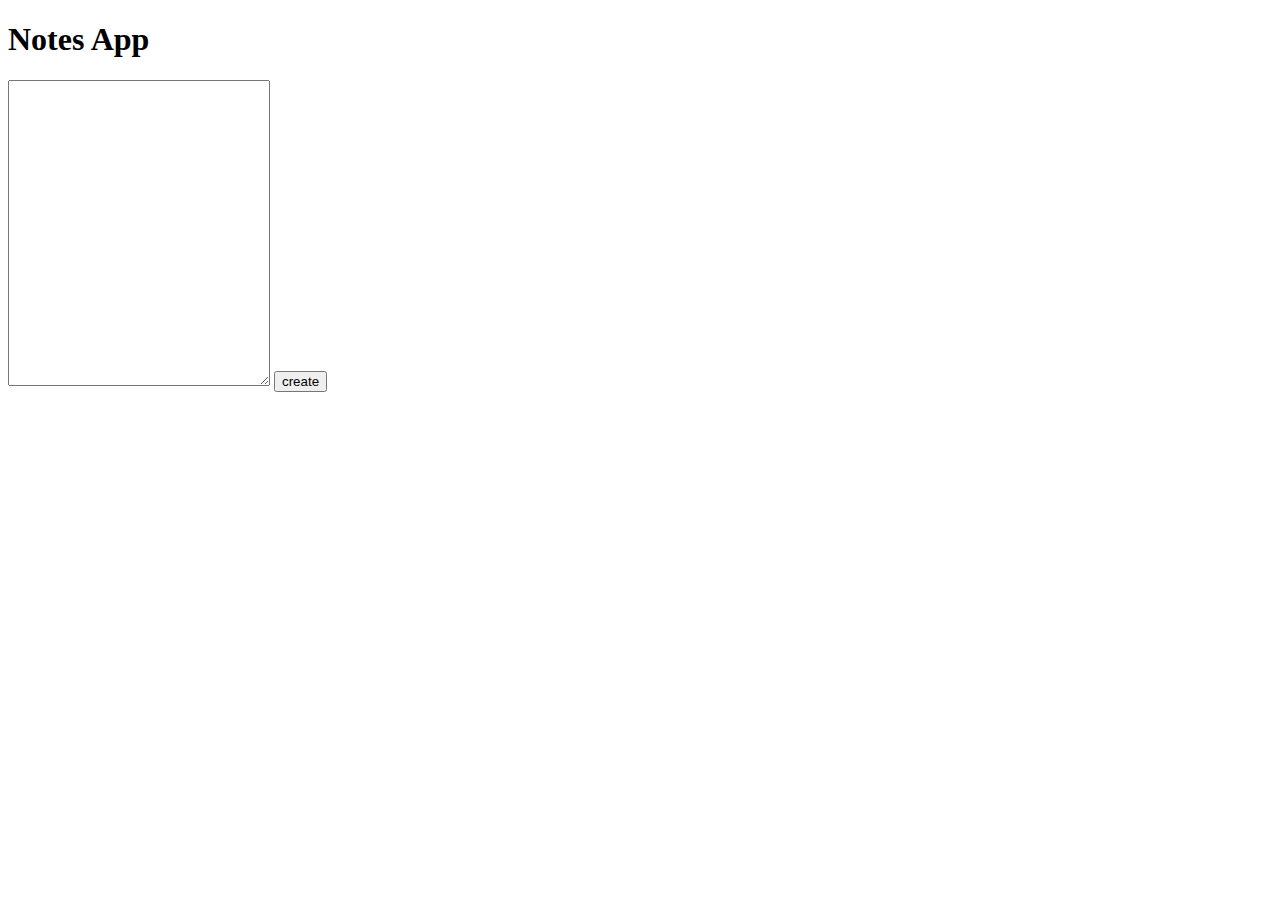
==== index.html @ 1252a02e "use can add a note, note is displayed as a preview on the screen" ====
<!DOCTYPE html>
<html lang="en">

<head>
    <meta charset="UTF-8">
    <meta name="viewport" content="width=device-width, initial-scale=1.0">
    <meta http-equiv="X-UA-Compatible" content="ie=edge">
    <title>Note App</title>
</head>

<body>
    <h1 class="title">Notes App</h1>
    <div id="add_note_wrapper">
        <textarea id="note_input" value=" " cols="30" rows="20" placeholder="Add new note">
        </textarea>
        <button id="add_note_button" onclick="create_btn_click()">create</button>
    </div>


    <div id="note_list_wrapper">
        <ul id='note_list'>

        </ul>
    </div>
    <div id="display">

    </div>

    <script src="interface.js"></script>
</body>

</html>
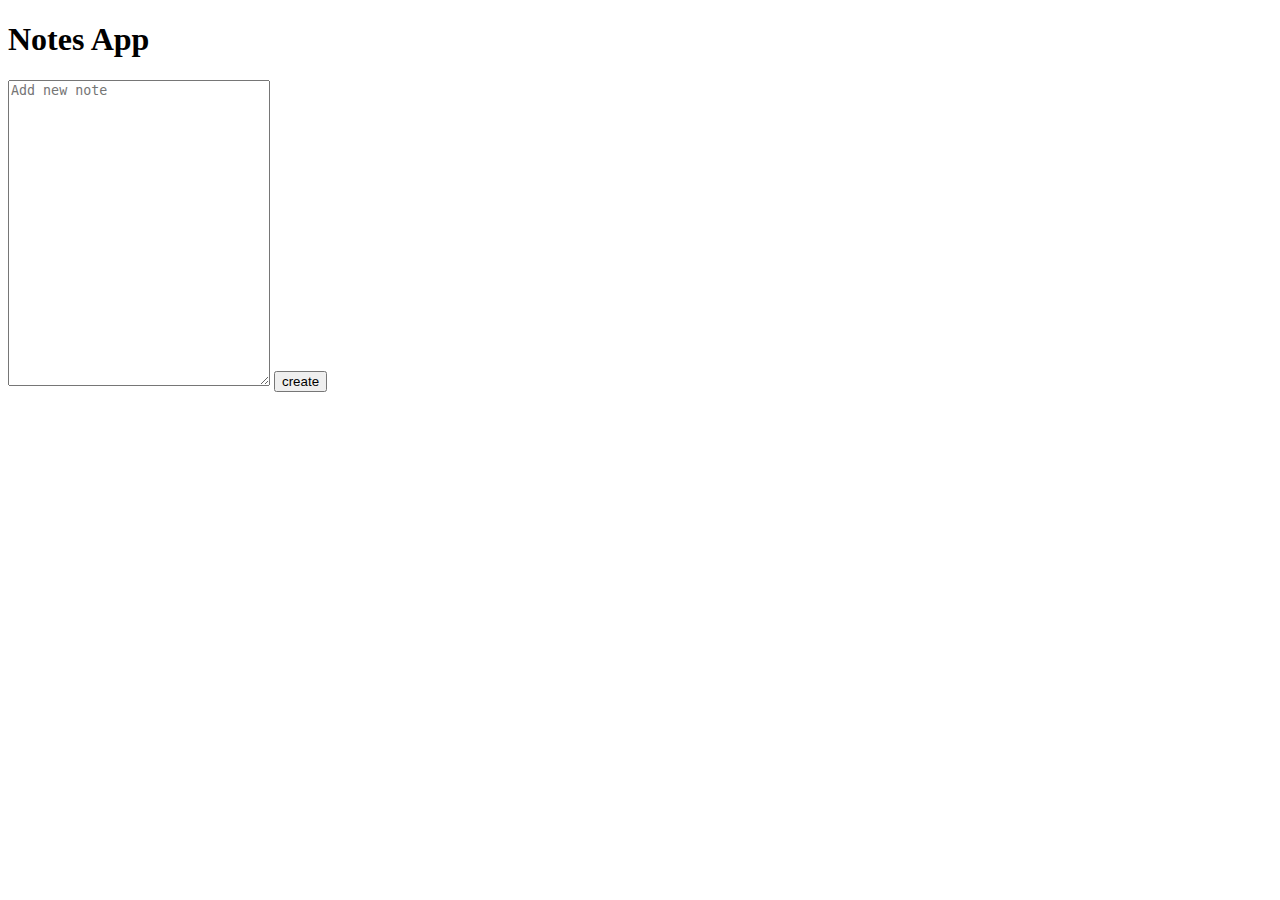
==== commit 72dcd258: "fix text-area bug" ====
--- a/index.html
+++ b/index.html
@@ -11,8 +11,7 @@
 <body>
     <h1 class="title">Notes App</h1>
     <div id="add_note_wrapper">
-        <textarea id="note_input" value=" " cols="30" rows="20" placeholder="Add new note">
-        </textarea>
+        <textarea id="note_input" cols="30" rows="20" placeholder="Add new note"></textarea>
         <button id="add_note_button" onclick="create_btn_click()">create</button>
     </div>
 
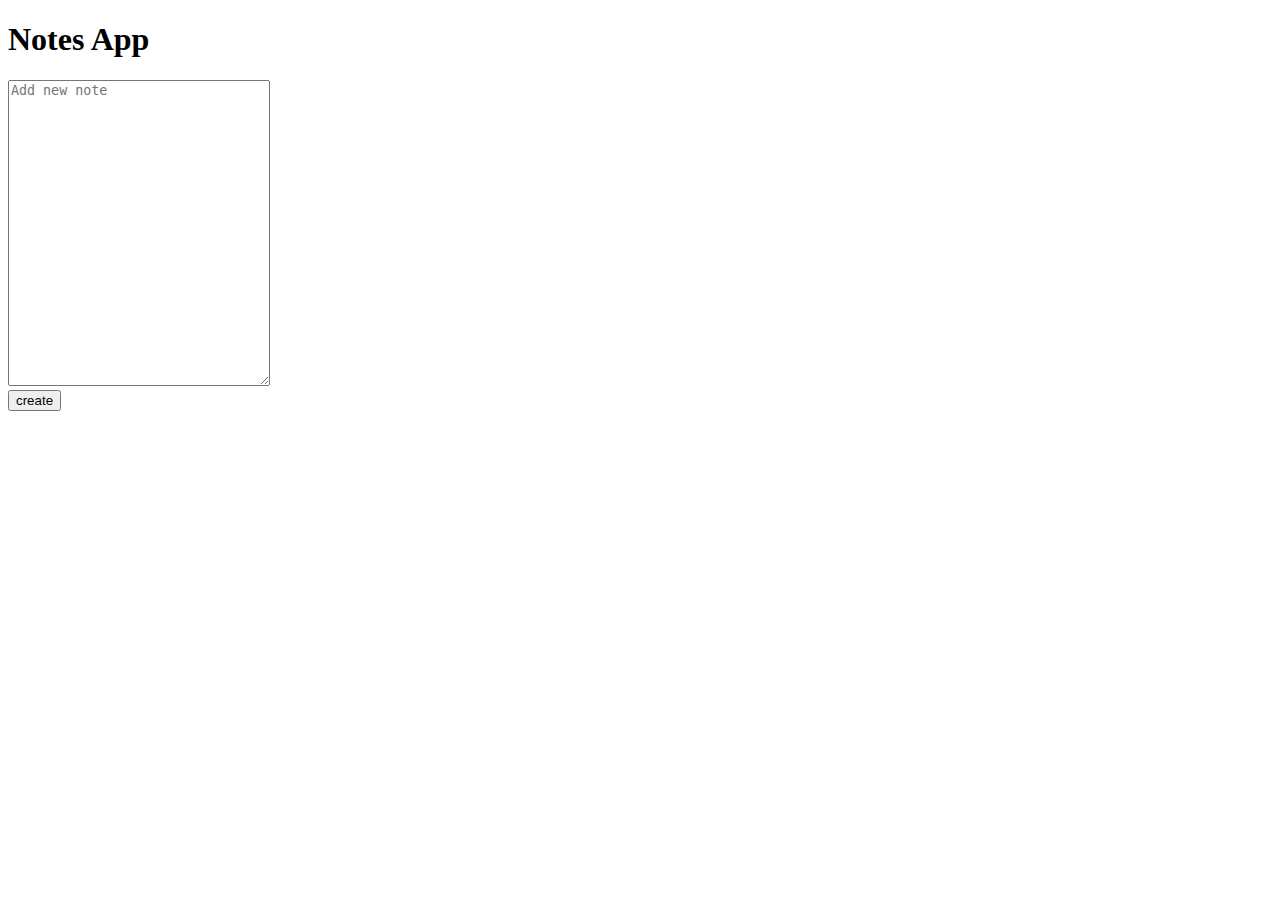
==== commit af48bd1a: "change position of create button" ====
--- a/index.html
+++ b/index.html
@@ -12,6 +12,7 @@
     <h1 class="title">Notes App</h1>
     <div id="add_note_wrapper">
         <textarea id="note_input" cols="30" rows="20" placeholder="Add new note"></textarea>
+        <br>
         <button id="add_note_button" onclick="create_btn_click()">create</button>
     </div>
 
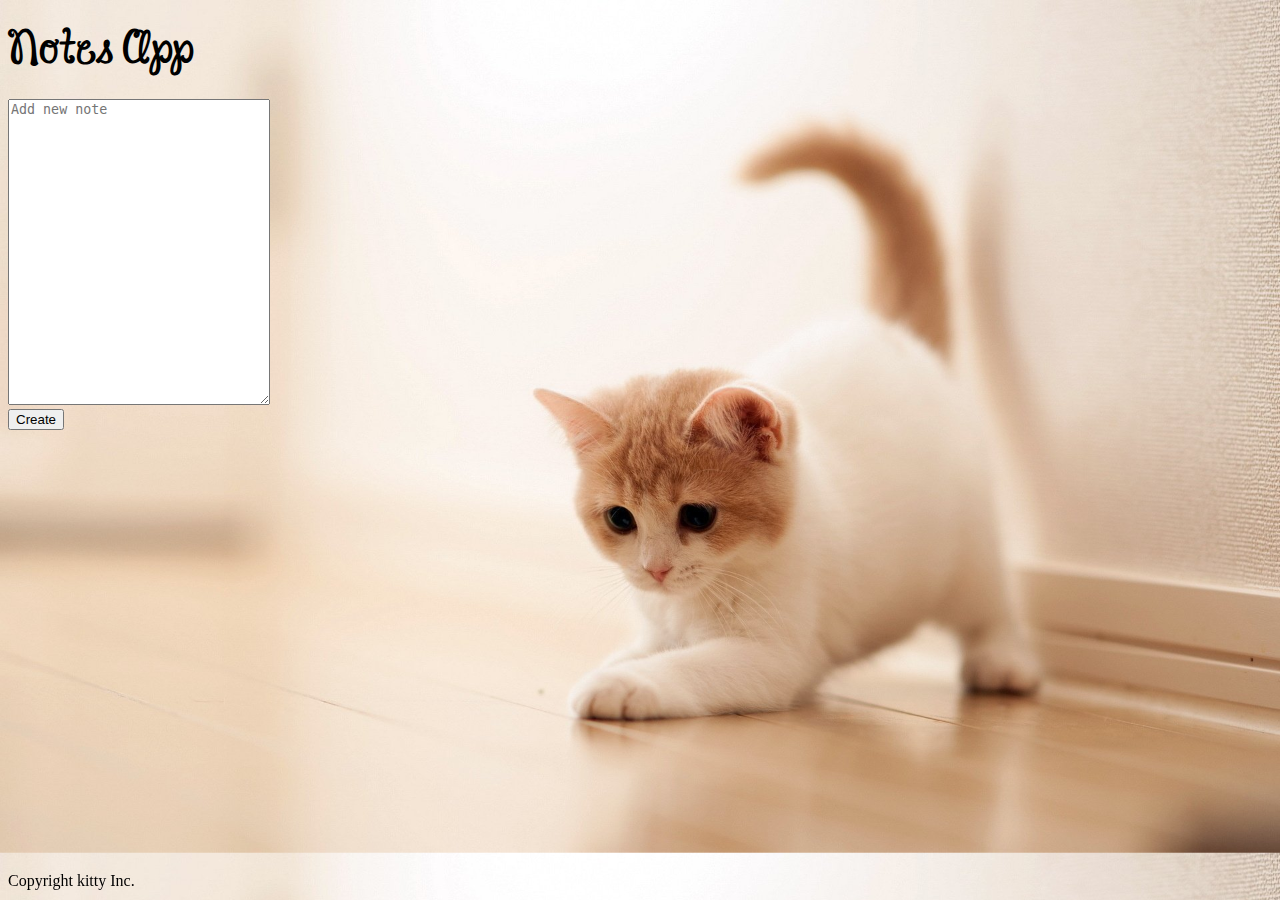
==== commit 3a1db3cd: "Pretty kitties" ====
--- a/index.html
+++ b/index.html
@@ -5,6 +5,8 @@
     <meta charset="UTF-8">
     <meta name="viewport" content="width=device-width, initial-scale=1.0">
     <meta http-equiv="X-UA-Compatible" content="ie=edge">
+    <link rel="stylesheet" href="style.css">
+    <link rel="stylesheet" href="">
     <title>Note App</title>
 </head>
 
@@ -13,7 +15,7 @@
     <div id="add_note_wrapper">
         <textarea id="note_input" cols="30" rows="20" placeholder="Add new note"></textarea>
         <br>
-        <button id="add_note_button" onclick="create_btn_click()">create</button>
+        <button id="add_note_button" onclick="create_btn_click()">Create</button>
     </div>
 
 
@@ -27,6 +29,8 @@
     </div>
 
     <script src="interface.js"></script>
+
+    <footer>Copyright kitty Inc.</footer>
 </body>
 
 </html>--- a/style.css
+++ b/style.css
@@ -0,0 +1,43 @@
+@font-face {
+    font-family: 'Kitty';
+    src: url('JandaHappyDay.ttf')  format('truetype');
+}
+
+* {
+    cursor: url(cursor.cur), default;
+}
+
+body {
+    background-image: url('backgroundkitty.jpg');
+    background-size: cover;
+}
+
+h1{
+    font-family: 'Kitty';
+}
+
+#note_input {
+    white-space: pre-wrap;
+}
+
+#note_list {
+    list-style: none;
+    width: 15%;
+}
+
+.ListItem:hover {
+    cursor: pointer;
+    background-color: rgb(95, 33, 14);
+    background-size: 50%;
+    color: white;
+}
+
+.ListItem {
+    background-color: rgba(184, 241, 255, 0.527);
+    background-size: 300px 100px;
+}
+
+footer {
+    position: fixed;
+    bottom: 10px;
+}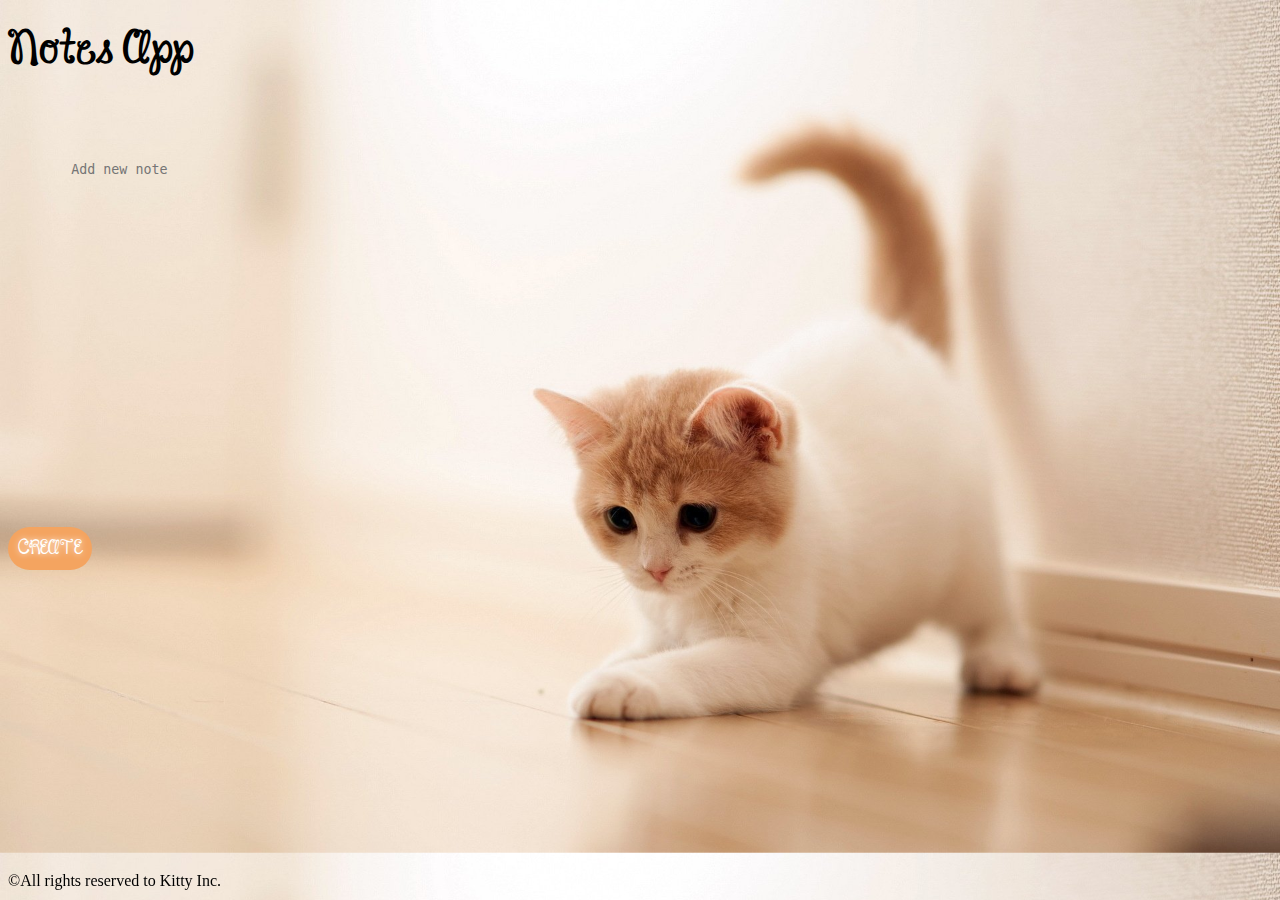
==== commit 5a02e36c: "Fixed textarea text position" ====
--- a/index.html
+++ b/index.html
@@ -13,7 +13,9 @@
 <body>
     <h1 class="title">Notes App</h1>
     <div id="add_note_wrapper">
-        <textarea id="note_input" cols="30" rows="20" placeholder="Add new note"></textarea>
+        <textarea id="note_input" 
+                  cols="30" rows="20" 
+                  placeholder="Add new note"></textarea>
         <br>
         <button id="add_note_button" onclick="create_btn_click()">Create</button>
     </div>
@@ -30,7 +32,7 @@
 
     <script src="interface.js"></script>
 
-    <footer>Copyright kitty Inc.</footer>
+    <footer>©All rights reserved to Kitty Inc.</footer>
 </body>
 
 </html>--- a/style.css
+++ b/style.css
@@ -1,6 +1,6 @@
 @font-face {
     font-family: 'Kitty';
-    src: url('JandaHappyDay.ttf')  format('truetype');
+    src: url('JandaHappyDay.ttf') format('truetype');
 }
 
 * {
@@ -12,7 +12,7 @@
     background-size: cover;
 }
 
-h1{
+h1, button{
     font-family: 'Kitty';
 }
 
@@ -40,4 +40,37 @@
 footer {
     position: fixed;
     bottom: 10px;
+}
+
+textarea {
+    line-height: auto;
+    background: url(https://bit.ly/2krkFBo) center center no-repeat;
+    background-size: 100%;
+    border: none;
+    resize: none;
+    width: 391px; 
+    height: 359px;
+    padding-top: 100px;
+}
+
+textarea[placeholder] {
+    padding-left: 5%;
+    padding-top: 5%;
+}
+
+button {
+    color: #fff !important;
+    text-transform: uppercase;
+    text-decoration: none;
+    background: sandybrown;
+    padding: 10px;
+    border-radius: 50px;
+    display: inline-block;
+    border: none;
+    transition: all 0.4s ease 0s;
+}
+
+button {
+    text-shadow: 0px 0px 6px rgba(255, 255, 255, 1);
+    transition: all 0.4s ease 0s;
 }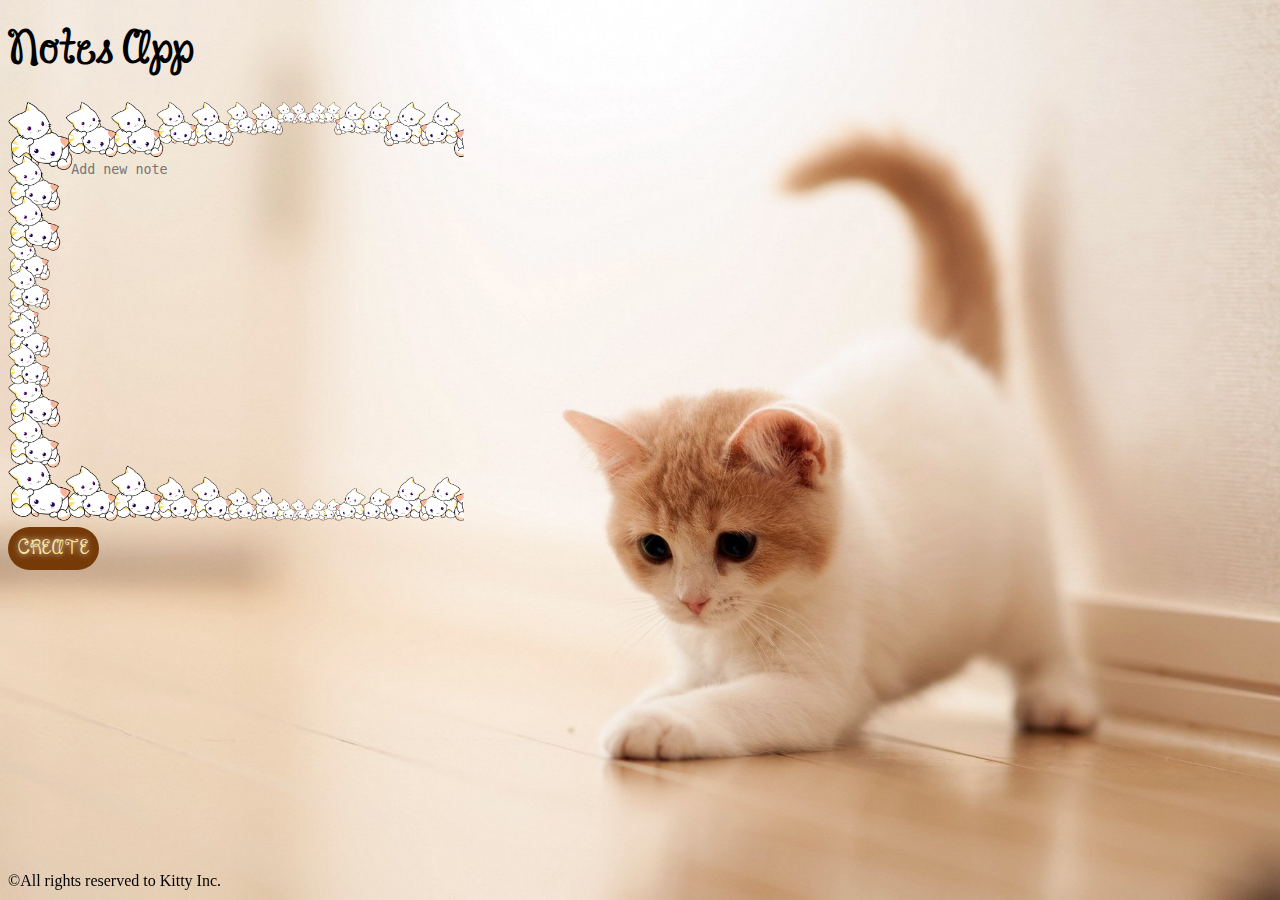
==== commit 4a19f104: "Textarea border stored locally" ====
--- a/index.html
+++ b/index.html
@@ -6,7 +6,6 @@
     <meta name="viewport" content="width=device-width, initial-scale=1.0">
     <meta http-equiv="X-UA-Compatible" content="ie=edge">
     <link rel="stylesheet" href="style.css">
-    <link rel="stylesheet" href="">
     <title>Note App</title>
 </head>
 
--- a/style.css
+++ b/style.css
@@ -5,6 +5,10 @@
 
 * {
     cursor: url(cursor.cur), default;
+}
+
+html {
+    height: 100%;
 }
 
 body {
@@ -44,7 +48,7 @@
 
 textarea {
     line-height: auto;
-    background: url(https://bit.ly/2krkFBo) center center no-repeat;
+    background: url(kittyBorder.png) center center no-repeat;
     background-size: 100%;
     border: none;
     resize: none;
@@ -59,18 +63,19 @@
 }
 
 button {
-    color: #fff !important;
+    color: rgb(255, 232, 158) !important;
     text-transform: uppercase;
     text-decoration: none;
-    background: sandybrown;
+    background: rgb(117, 58, 7);
     padding: 10px;
     border-radius: 50px;
     display: inline-block;
     border: none;
+    text-shadow: 0px 0px 6px rgba(255, 255, 255, 1);
     transition: all 0.4s ease 0s;
+    letter-spacing: 1.2px;
 }
 
-button {
-    text-shadow: 0px 0px 6px rgba(255, 255, 255, 1);
-    transition: all 0.4s ease 0s;
+button:hover{
+    background: rgb(235, 145, 66);
 }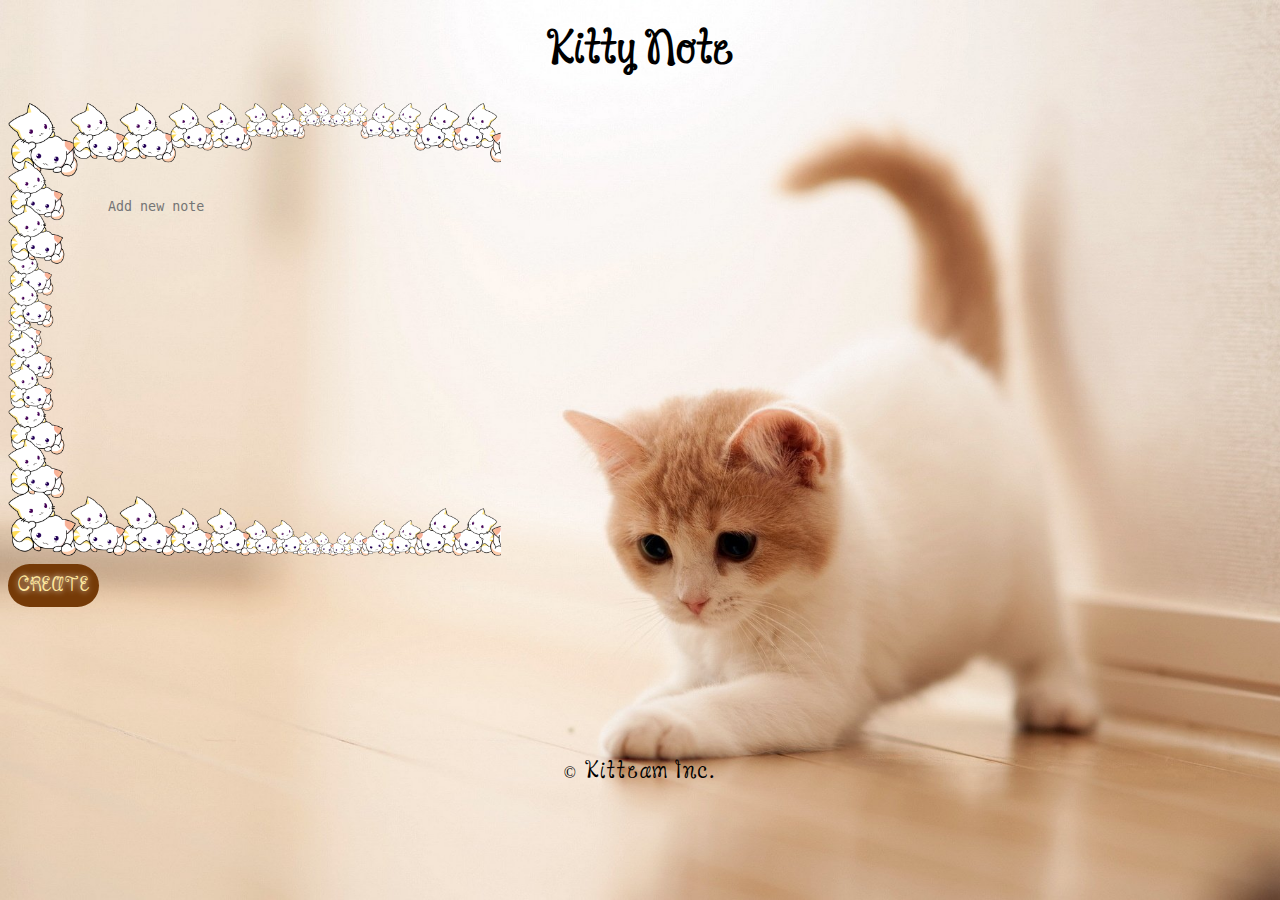
==== commit 726795ae: "add styles for footer" ====
--- a/index.html
+++ b/index.html
@@ -10,11 +10,9 @@
 </head>
 
 <body>
-    <h1 class="title">Notes App</h1>
+    <h1 class="title">Kitty Note</h1>
     <div id="add_note_wrapper">
-        <textarea id="note_input" 
-                  cols="30" rows="20" 
-                  placeholder="Add new note"></textarea>
+        <textarea id="note_input" cols="30" rows="20" placeholder="Add new note"></textarea>
         <br>
         <button id="add_note_button" onclick="create_btn_click()">Create</button>
     </div>
@@ -31,7 +29,7 @@
 
     <script src="interface.js"></script>
 
-    <footer>©All rights reserved to Kitty Inc.</footer>
+    <footer>© Kitteam Inc.</footer>
 </body>
 
 </html>--- a/style.css
+++ b/style.css
@@ -16,7 +16,13 @@
     background-size: cover;
 }
 
-h1, button{
+h1 {
+    text-align: center;
+}
+
+h1,
+footer,
+button {
     font-family: 'Kitty';
 }
 
@@ -42,8 +48,11 @@
 }
 
 footer {
-    position: fixed;
+    text-align: center;
+    margin-top: 150px;
+    /* position: fixed; */
     bottom: 10px;
+    letter-spacing: 1.8px;
 }
 
 textarea {
@@ -52,14 +61,14 @@
     background-size: 100%;
     border: none;
     resize: none;
-    width: 391px; 
+    width: 391px;
     height: 359px;
     padding-top: 100px;
 }
 
 textarea[placeholder] {
-    padding-left: 5%;
-    padding-top: 5%;
+    padding-left: 100px;
+    padding-top: 100px;
 }
 
 button {
@@ -76,6 +85,6 @@
     letter-spacing: 1.2px;
 }
 
-button:hover{
+button:hover {
     background: rgb(235, 145, 66);
 }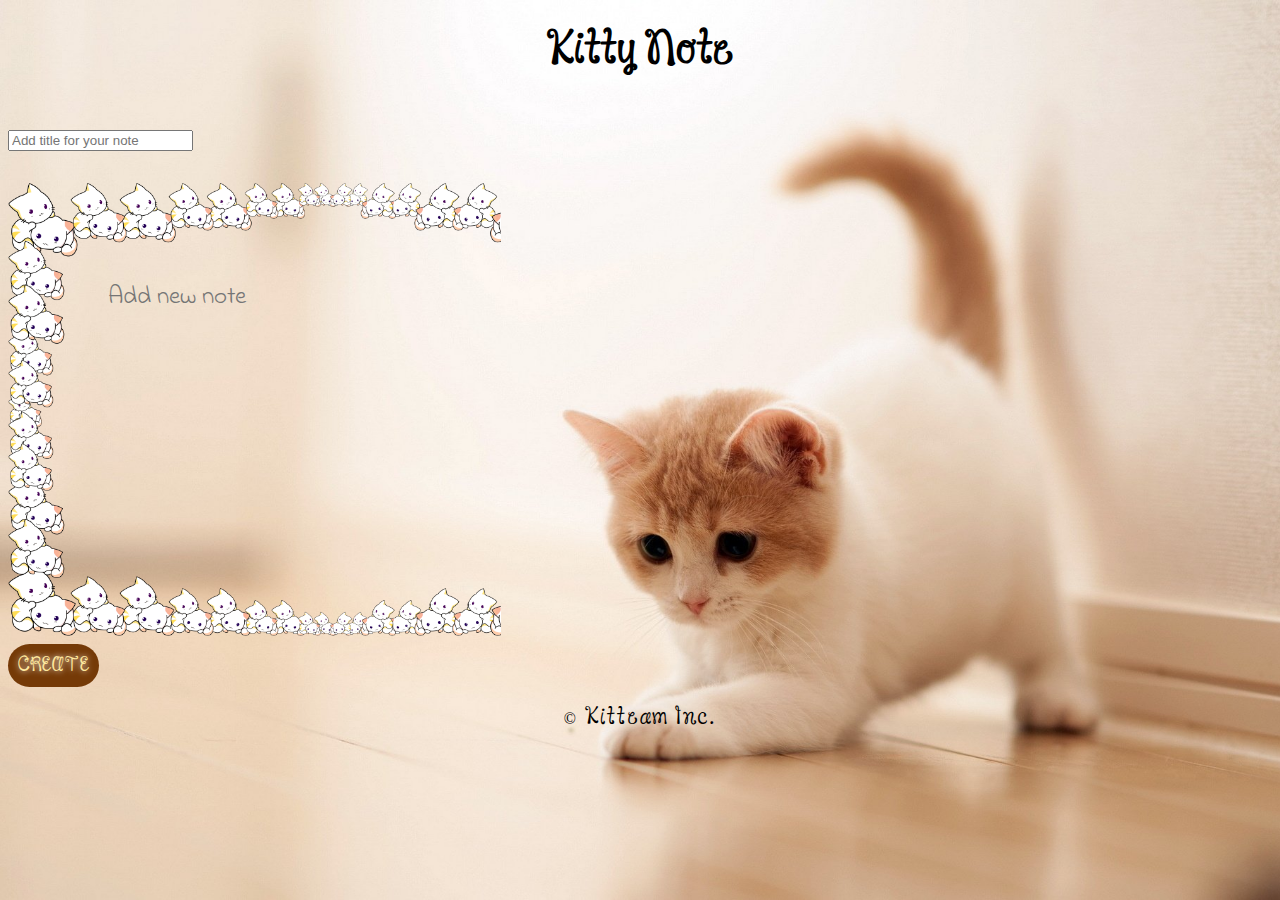
==== commit d53b29a0: "user can add title for the note and click on the title to see full note" ====
--- a/index.html
+++ b/index.html
@@ -12,9 +12,10 @@
 <body>
     <h1 class="title">Kitty Note</h1>
     <div id="add_note_wrapper">
+        <input id="title_input" cols="30" rows="20" placeholder="Add title for your note"></input>
         <textarea id="note_input" cols="30" rows="20" placeholder="Add new note"></textarea>
         <br>
-        <button id="add_note_button" onclick="create_btn_click()">Create</button>
+        <button id="add_note_button" onclick="createBtnClick()">Create</button>
     </div>
 
 
--- a/style.css
+++ b/style.css
@@ -1,90 +1,117 @@
-@font-face {
-    font-family: 'Kitty';
-    src: url('JandaHappyDay.ttf') format('truetype');
-}
-
-* {
-    cursor: url(cursor.cur), default;
-}
-
-html {
-    height: 100%;
-}
-
-body {
-    background-image: url('backgroundkitty.jpg');
-    background-size: cover;
-}
-
-h1 {
-    text-align: center;
-}
-
-h1,
-footer,
-button {
-    font-family: 'Kitty';
-}
-
-#note_input {
-    white-space: pre-wrap;
-}
-
-#note_list {
-    list-style: none;
-    width: 15%;
-}
-
-.ListItem:hover {
-    cursor: pointer;
-    background-color: rgb(95, 33, 14);
-    background-size: 50%;
-    color: white;
-}
-
-.ListItem {
-    background-color: rgba(184, 241, 255, 0.527);
-    background-size: 300px 100px;
-}
-
-footer {
-    text-align: center;
-    margin-top: 150px;
-    /* position: fixed; */
-    bottom: 10px;
-    letter-spacing: 1.8px;
-}
-
-textarea {
-    line-height: auto;
-    background: url(kittyBorder.png) center center no-repeat;
-    background-size: 100%;
-    border: none;
-    resize: none;
-    width: 391px;
-    height: 359px;
-    padding-top: 100px;
-}
-
-textarea[placeholder] {
-    padding-left: 100px;
-    padding-top: 100px;
-}
-
-button {
-    color: rgb(255, 232, 158) !important;
-    text-transform: uppercase;
-    text-decoration: none;
-    background: rgb(117, 58, 7);
-    padding: 10px;
-    border-radius: 50px;
-    display: inline-block;
-    border: none;
-    text-shadow: 0px 0px 6px rgba(255, 255, 255, 1);
-    transition: all 0.4s ease 0s;
-    letter-spacing: 1.2px;
-}
-
-button:hover {
-    background: rgb(235, 145, 66);
-}+                @import url('https://fonts.googleapis.com/css?family=Indie+Flower&display=swap');
+                @font-face {
+                    font-family: 'Kitty';
+                    src: url('JandaHappyDay.ttf') format('truetype');
+                }
+                
+                * {
+                    cursor: url(cursor.cur), default;
+                }
+                
+                html {
+                    height: 100%;
+                }
+                
+                body {
+                    background-image: url('backgroundkitty.jpg');
+                    background-size: cover;
+                    background-color: sandybrown;
+                }
+                
+                h1 {
+                    text-align: center;
+                }
+                
+                h1,
+                footer,
+                button {
+                    font-family: 'Kitty';
+                }
+                
+                #note_input {
+                    white-space: pre-wrap;
+                }
+                
+                #note_list {
+                    list-style: none;
+                    width: 15%;
+                }
+                
+                .list-item:hover,
+                .list-item:focus {
+                    cursor: pointer;
+                    /* background-color: rgb(95, 33, 14); */
+                    background-size: 50%;
+                    color: white;
+                }
+                
+                .list-item {
+                    top: auto;
+                    text-shadow: 0 0 0 transparent;
+                    font-family: 'Indie Flower', cursive;
+                    font-size: 20px;
+                    /* background-color: rgba(184, 241, 255, 0.527); */
+                    background-size: 300px 100px;
+                }
+                
+                footer {
+                    text-align: center;
+                    bottom: 10px;
+                    letter-spacing: 1.8px;
+                }
+                
+                textarea {
+                    margin-top: 80px;
+                    line-height: auto;
+                    background: url(kittyBorder.png) center center no-repeat;
+                    background-size: 100%;
+                    border: none;
+                    resize: none;
+                    width: 391px;
+                    height: 359px;
+                    padding-top: 100px;
+                    font-family: 'Indie Flower', cursive;
+                    font-size: 25px;
+                }
+                
+                textarea[placeholder] {
+                    padding-left: 100px;
+                    padding-top: 100px;
+                }
+                
+                p {
+                    text-align: center;
+                    max-width: 30vw;
+                    font-family: 'Indie Flower', cursive;
+                    background-color: #b2b2b2;
+                    background-color: rgba(0, 3, 0, .3);
+                }
+                
+                button {
+                    color: rgb(255, 232, 158) !important;
+                    text-transform: uppercase;
+                    text-decoration: none;
+                    background: rgb(117, 58, 7);
+                    padding: 10px;
+                    border-radius: 50px;
+                    display: inline-block;
+                    border: none;
+                    text-shadow: 0px 0px 6px rgba(255, 255, 255, 1);
+                    transition: all 0.4s ease 0s;
+                    letter-spacing: 1.2px;
+                }
+                
+                button:hover {
+                    background: rgb(235, 145, 66);
+                }
+                
+                input {
+                    position: absolute;
+                    top: 130px;
+                }
+                
+                #display {
+                    position: absolute;
+                    top: 70px;
+                    right: 100px;
+                }